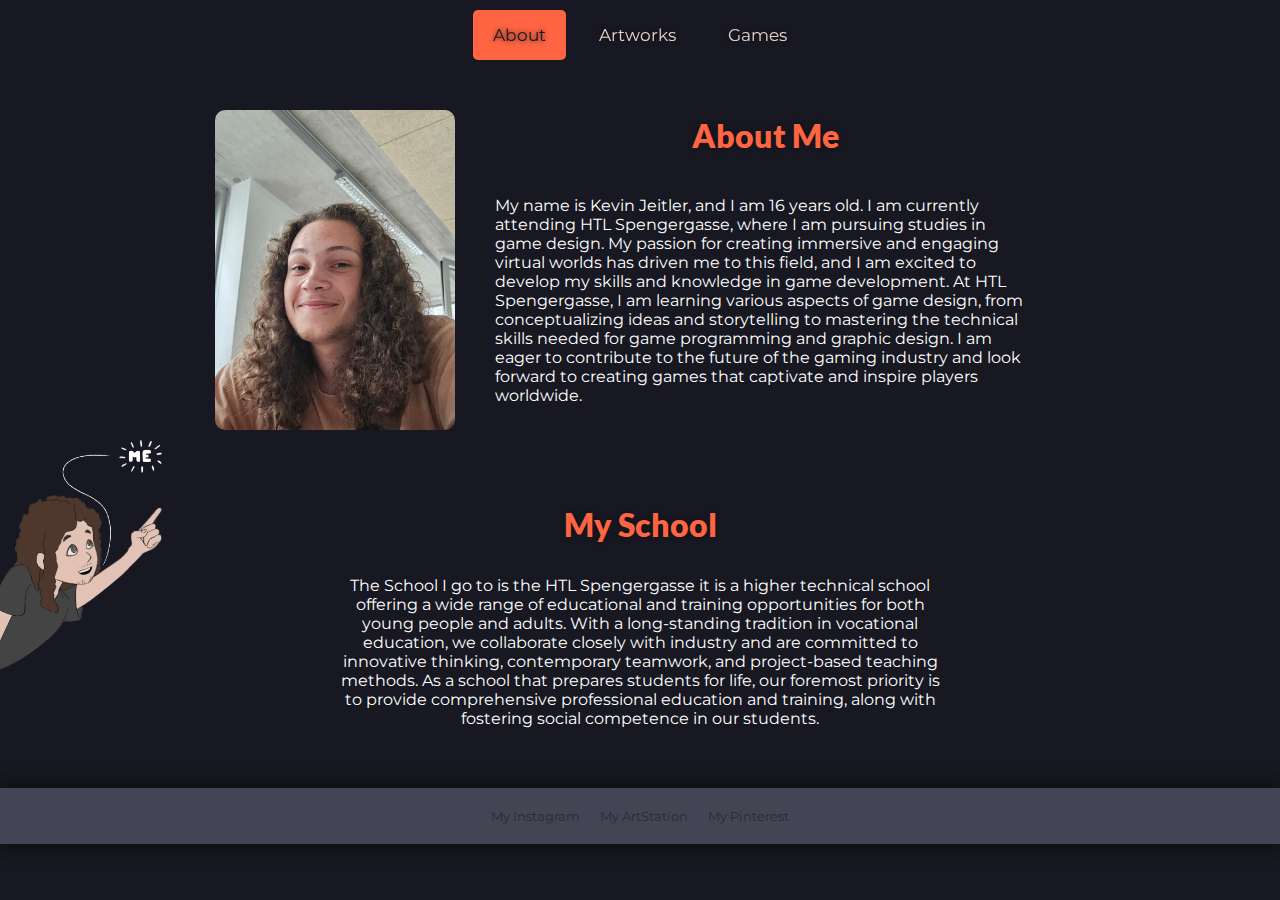
==== index.html @ bac5cb30 "New Image" ====
<!DOCTYPE html>
<html lang="en">
<head>
    <meta charset="UTF-8">
    <meta name="viewport" content="width=device-width, initial-scale=1.0">
    <title>Portfolio</title>
    <link rel="stylesheet" href="Style.css">
</head>
<body>
    <div class="tab-bar">
        <button class="tab-link" onclick="openTab(event, 'About')">About</button>
        <button class="tab-link" onclick="openTab(event, 'Artworks')">Artworks</button>
        <button class="tab-link" onclick="openTab(event, 'Games')">Games</button>
    </div>

    <div id="About" class="tab-content">

        <div class="Grid1">
            <img src="Foto.jpg" alt="Artwork 1">
            <div class="glow-text">
                <h1>About Me</h1>
                </div>
            <p>My name is Kevin Jeitler, and I am 16 years old. I am currently attending HTL Spengergasse, where I am pursuing studies in game design. My passion for creating immersive and engaging virtual worlds has driven me to this field, and I am excited to develop my skills and knowledge in game development. At HTL Spengergasse, I am learning various aspects of game design, from conceptualizing ideas and storytelling to mastering the technical skills needed for game programming and graphic design. I am eager to contribute to the future of the gaming industry and look forward to creating games that captivate and inspire players worldwide.</p>
        </div>
        
        <div class="chibi-Image-Left">
            <img src="Chibi1.png" alt="Artwork 1">
        </div>
        <br>
        <br>
        <br>
        <div class="Grid2">
            <div class="glow-text">
                <h1>My School</h1>
                </div>
            <p>The School I go to is the HTL Spengergasse it is a higher technical school offering a wide range of educational and training opportunities for both young people and adults. With a long-standing tradition in vocational education, we collaborate closely with industry and are committed to innovative thinking, contemporary teamwork, and project-based teaching methods. As a school that prepares students for life, our foremost priority is to provide comprehensive professional education and training, along with fostering social competence in our students.</p>
        </div>

    </div>

    <div id="Artworks" class="tab-content">
        <div class="glow-text">
        <h1>Artworks</h1>
        </div>
        <p>In here are all of my Artworks from over the years.</p>
        <div class="decorative-line"></div>
        <h1>Digital</h1>
        <div class="gallery">
            <img src="image1.png" alt="Artwork 1" class="gallery-item">
            <img src="image2.png" alt="Artwork 2" class="gallery-item">
            <img src="image3.png" alt="Artwork 1" class="gallery-item">
            <img src="image4.png" alt="Artwork 2" class="gallery-item">
            <img src="image5.png" alt="Artwork 1" class="gallery-item">
            <img src="image6.png" alt="Artwork 2" class="gallery-item">
            <img src="image7.png" alt="Artwork 1" class="gallery-item">
            <img src="image11.png" alt="Artwork 1" class="gallery-item">
        </div>
        <h1>Traditional</h1>
        <div class="gallery">
            <img src="image8.png" alt="Artwork 1" class="gallery-item">
            <img src="image9.png" alt="Artwork 2" class="gallery-item">
            <img src="image10.png" alt="Artwork 1" class="gallery-item">
        </div>
        <div class="decorative-line"></div>
    
        <div id="fullscreenModal" class="modal">
            <span class="close">&times;</span>
            <img class="modal-content" id="fullscreenImage">
            <a class="prev" onclick="changeImage(-1)">&#10094;</a>
            <a class="next" onclick="changeImage(1)">&#10095;</a>
        </div>
    
        <script src="script.js"></script>
    </div>

    <div id="Games" class="tab-content">
        <div class="glow-text">
        <h1>My Games</h1>
        </div>
        <p>These are all my Games from the last two years at my School</p>
        <div class="decorative-line"></div>

        <div class="download-module">
            <img src="game_Screen2.png" alt="Game Image" class="game-image">
            <div class="game-description">
                <h1>SkyIsland</h1>
                <p>Kill all the toads and free this land of the monsters that lurk in this world!</p>
                <a href="SkyIsland.zip" download class="download-button">Download Game</a>
            </div>
        </div>

        <br>
        <br>

        <div class="download-module">
            <img src="Gif1.gif" alt="Game Image" class="game-image">
            <div class="game-description">
                <h1>ToadSlayer</h1>
                <p>Explore this floating islands, go on adventures and overcome any challenges!</p>
                <a href="2324_2HMNG_Jeitler_ToadSlayer.zip" download class="download-button">Download Game</a>
            </div>
        </div>

        <div class="decorative-line"></div>
        <div id="fullscreenModal" class="modal">
            <span class="close">&times;</span>
            <img class="modal-content" id="fullscreenImage">
            <a class="prev" onclick="changeImage(-1)">&#10094;</a>
            <a class="next" onclick="changeImage(1)">&#10095;</a>
        </div>
    
        <script src="script.js"></script>
    </div>

    <footer class="footer">
        <div class="footer-content">
            <a href="https://www.instagram.com" target="_blank" class="footer-link">My Instagram</a>
            <a href="https://www.artstation.com/horst_lp" target="_blank" class="footer-link"> My ArtStation</a>
            <a href="https://www.pinterest.com" target="_blank" class="footer-link">My Pinterest</a>
        </div>
    </footer>

    <script>
        function openTab(evt, tabName) {
            var i, tabcontent, tablinks;
            tabcontent = document.getElementsByClassName("tab-content");
            for (i = 0; i < tabcontent.length; i++) {
                tabcontent[i].style.display = "none";
            }
            tablinks = document.getElementsByClassName("tab-link");
            for (i = 0; i < tablinks.length; i++) {
                tablinks[i].className = tablinks[i].className.replace(" active", "");
            }
            document.getElementById(tabName).style.display = "block";
            evt.currentTarget.className += " active";
        }

        // Set default tab
        document.getElementsByClassName("tab-link")[0].click();
    </script>
</body>
</html>
---- Style.css ----
/*#region Fonts*/
@font-face {
    font-family: 'Heavy';
    src: url('Lato-Black.ttf') format('truetype'),
}
@font-face {
    font-family: 'Normal';
    src: url('Montserrat-VariableFont_wght.ttf') format('truetype'),
}
/*#endregion */

/*#region Basic*/
body {
    background-color: #171821;
    color: white;
    margin: 0;
    padding: 0;
}

h1{
    text-align: center;
    font-family: 'Heavy';
    font-size: 700;
}

p {
    text-align: center;
    color: white;
    font-family: 'Normal';
    font-size: 18px; 
    word-wrap: break-word; 
    max-width: 600px; 
    margin: auto;
}

img { grid-area: img;}
header { grid-area: header;}
p { grid-area: p;}
/*#endregion */

/*#region Tab*/

.tab-bar {
    position: fixed;
    top: 0;
    width: 100%;
    height: 70px;
    overflow: hidden;
    display: flex;
    justify-content: center;
    z-index: 2;
}

.tab-link {
    font-family: 'Normal';
    margin-top: 10px;
    margin-bottom: 10px;
    margin-left: 0.5%;
    margin-right: 0.5%;
    background-color: inherit;
    padding: 15px 20px;
    color: #E5D0CC;
    border-radius: 5px;
    text-align: center;
    text-shadow: 0 0 5px #131313cb;
    text-align: center;
    text-decoration: none;
    font-size: 17px;
    border: none;
    cursor: pointer;
    transition: background-color 0.3s;
    transition: transform 0.3s;
    transition-timing-function: ease-in-out;
}

.tab-link:hover {
    background-color: #171821be;
    transform: translateY(10px);
    color: #ffffff;
    text-align: center;
    text-shadow: 0 0 5px #131313cb;
}

.tab-link.active {
    background-color: #FF6542;
    color: #171821;
    text-align: center;
    text-shadow: 0 0 5px #131313cb;
}

.tab-content {
    display: none;
    padding: 60px 20px;
    margin-top: 50px;
}

.gallery img {
    box-shadow: 0 0 5px #131313cb, 0 0 10px #131313cb, 0 0 20px #131313cb;
}
/*#endregion */

/*#region Gallery*/
.gallery {
    display: flex;
    flex-wrap: wrap;
    justify-content: center;
    align-items: center;
    gap: 15px;
    padding: 15px;
}

.gallery-item {
    border-radius: 15px;
    max-width: 100%;
    max-height: 350px;
    cursor: pointer;
    transition: transform 0.3s;
    transition-timing-function: ease-in-out;
}

.gallery-item:hover {
    transform: scale(1.15);
    z-index: 1;
    border: 3px solid #FF6542 ;
}

.modal {
    display: none;
    position: fixed;
    z-index: 2;
    top: 0;
    left: 0;
    width: 100%;
    height: 100%;
    overflow: auto;
    background-color: rgba(0,0,0,0.9);
}

.modal-content {
    display: block;
    margin: auto;
    position: relative;
    top: 50%;
    -ms-transform: translateY(-50%);
    transform: translateY(-50%);
    max-height: 100%;
    height: auto;
    max-width: 100%;
    width: auto;
}

.close {
    z-index: 5;
    position: absolute;
    height: 10px;
    width: auto;
    top: 10px;
    right: 15px;
    color: #797979;
    font-size: 40px;
    font-weight: bold;
    transition: 0.3s;
}

.close:hover,
.close:focus {
    color: #3f3f3f;
    text-decoration: none;
    cursor: pointer;
}

.prev,
.next {
    z-index: 5;
    background-color: rgba(0, 0, 0, 0.5);
    cursor: pointer;
    position: absolute;
    top: 50%;
    width: auto;
    border-radius: 50px;
    padding: 10px;
    margin-top: -50px;
    color: white;
    font-weight: bold;
    font-size: 20px;
    transition: 0.6s ease;
    user-select: none
}

.prev {
    left: 0;
}

.next {
    right: 0;
}

.prev:hover,
.next:hover {
    background-color: rgba(0, 0, 0, 0.8);
}
/*#endregion */

/*#region Footer*/
.footer {
    font-family: 'Normal';
    font-size: small;
    background-color: #444554;
    text-align: center;
    padding: 20px 0;
    position: relative;
    width: 100%;
    bottom: 0%;
    box-shadow: 0 0 5px #131313cb, 0 0 10px #131313cb, 0 0 20px #131313cb;
}

.footer-content {
    display: flex;
    justify-content: center;
    gap: 20px;
}

.footer-link {
    color: #282933;
    text-decoration: none;
    font-size: 1em;
    transition: color 0.3s;
}

.footer-link:hover {
    color: #ffffff;
    text-shadow: 0 0 5px #131313cb;
}
/*#endregion */

/*#region Deko*/
.glow-text {
    color: #FF6542;
    text-align: center;
    text-shadow: 0 0 5px #131313cb;
}

.decorative-line {
    width: 100%; /* Set the width of the line */
    height: 2px; /* Set the thickness of the line */
    background-color: #0c0d12; /* Set the color of the line */
    margin: 20px 0; /* Adjust margin to position the line */
}
/*#endregion */

/*#region Grid1*/
.Grid1{
    display: grid;

    @media all and (min-width: 100px) {
        grid-template-areas: "header" "img" "img" "img" "p" "p";
        grid-template-columns: 300px;
    }
    @media all and (min-width: 650px) {
        grid-template-areas: "img header" "img p" "img p";
        grid-template-columns: auto;
    }


    grid-template-rows: 50px 125px 125px;

    gap: 10px;

    align-items: center;
    justify-content: center;


}

.Grid1 img{
    border-radius: 10px;
    display: block;
    height: 100%;
    max-width: 100%;
    min-width: 240px;
    margin: auto;
}

.Grid1 header{
    display: block;
    background-color: #0c0d12;
    margin: auto;
}

.Grid1 p{
    text-align: left;
    width: 90%;
    font-size: medium;
    display: block;
}
/*#endregion*/

/*#region Grid2*/
.Grid2{
    display: grid;

    @media all and (min-width: 100px) {
        grid-template-areas: "header" "p" "p";
        grid-template-columns: 300px;
    }
    @media all and (min-width: 650px) {
        grid-template-areas: "header" "p" "p";
        grid-template-columns: 95%;
    }



    gap: 10px;

    align-items: center;
    justify-content: center;


}

.Grid2 header{
    display: block;
    background-color: #0c0d12;
    margin: auto;
}

.Grid2 p{
    text-align: center;
    width: 95%;
    font-size: medium;
    display: block;
}
/*#endregion*/

/*#region Chibi*/
.chibi-Image-Left img, .chibi-Image-Right img{
    display: none;
}

@media all and (min-width: 1250px) {
    .chibi-Image-Left{
        position: absolute;
        left: 0;
        height: 250px;
        justify-content: center;
        margin: 0;
    }
    
    .chibi-Image-Right{
        position: absolute;
        right: 0;
        height: 250px;
        justify-content: center;
        margin: 0;
    }
    
    .chibi-Image-Left img, .chibi-Image-Right img{
        height: 100%;
        display: block;
    }
}
/*#endregion */

/*#region GameDownload*/

.download-module {
    display: flex;
    background-color: #131313cb;
    border-radius: 10px;
    box-shadow: 0 4px 8px rgba(0, 0, 0, 0.1);
    overflow: hidden;
    max-width: 900px;
    margin: auto;
    text-align: left;
}

.game-image {
    width: 40%;
    height: auto;
    object-fit: cover;
}

.game-description {
    position: relative;
    padding: 20px;
    width: 60%;
    display: flex;
    flex-direction: column;
    justify-content: space-between;
}

.game-description h1 {
    margin: 0 0 10px;
}

.game-description p {
    color: #ffffff;
    margin-bottom: 20px;
    flex-grow: 1;
}

.button-container {
    display: flex;
}

.download-button {
    font-family: 'Normal';
    margin: auto;
    display: inline-block;
    max-width: 150px;
    padding: 10px 20px;
    background-color: #FF6542;
    color: #fff;
    text-decoration: none;
    border-radius: 5px;
    transition: background-color 0.3s ease;
}

.download-button:hover {
    background-color: #be391c;
}

/*#endregion */
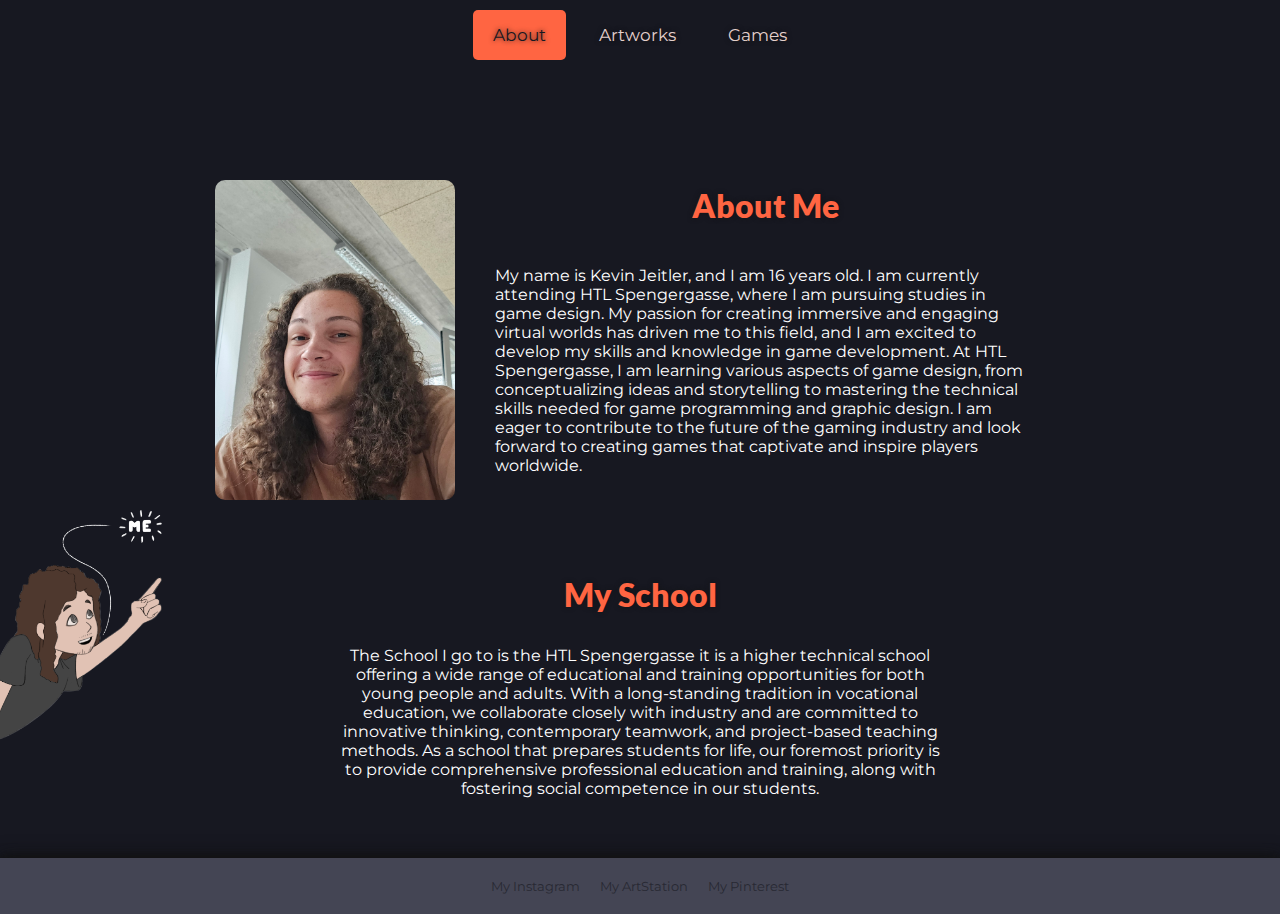
==== commit cf343f2d: "loading fix && tab fix" ====
--- a/index.html
+++ b/index.html
@@ -46,20 +46,21 @@
         <div class="decorative-line"></div>
         <h1>Digital</h1>
         <div class="gallery">
-            <img src="image1.png" alt="Artwork 1" class="gallery-item">
-            <img src="image2.png" alt="Artwork 2" class="gallery-item">
-            <img src="image3.png" alt="Artwork 1" class="gallery-item">
-            <img src="image4.png" alt="Artwork 2" class="gallery-item">
-            <img src="image5.png" alt="Artwork 1" class="gallery-item">
-            <img src="image6.png" alt="Artwork 2" class="gallery-item">
-            <img src="image7.png" alt="Artwork 1" class="gallery-item">
-            <img src="image11.png" alt="Artwork 1" class="gallery-item">
+            <img src="image1.png"   class="gallery-item">
+            <img src="image2.png"   class="gallery-item">
+            <img src="image3.png"   class="gallery-item">
+            <img src="image4.png"   class="gallery-item">
+            <img src="image5.png"   class="gallery-item">
+            <img src="image6.png"   class="gallery-item">
+            <img src="image7.png"   class="gallery-item">
+            <img src="image11.jpeg" class="gallery-item">
+            <img src="image12.jpeg" class="gallery-item">
         </div>
         <h1>Traditional</h1>
         <div class="gallery">
-            <img src="image8.png" alt="Artwork 1" class="gallery-item">
-            <img src="image9.png" alt="Artwork 2" class="gallery-item">
-            <img src="image10.png" alt="Artwork 1" class="gallery-item">
+            <img src="image8.png"   class="gallery-item">
+            <img src="image9.png"   class="gallery-item">
+            <img src="image10.png"  class="gallery-item">
         </div>
         <div class="decorative-line"></div>
     
--- a/Style.css
+++ b/Style.css
@@ -41,7 +41,7 @@
 /*#region Tab*/
 
 .tab-bar {
-    position: fixed;
+    position: relative;
     top: 0;
     width: 100%;
     height: 70px;
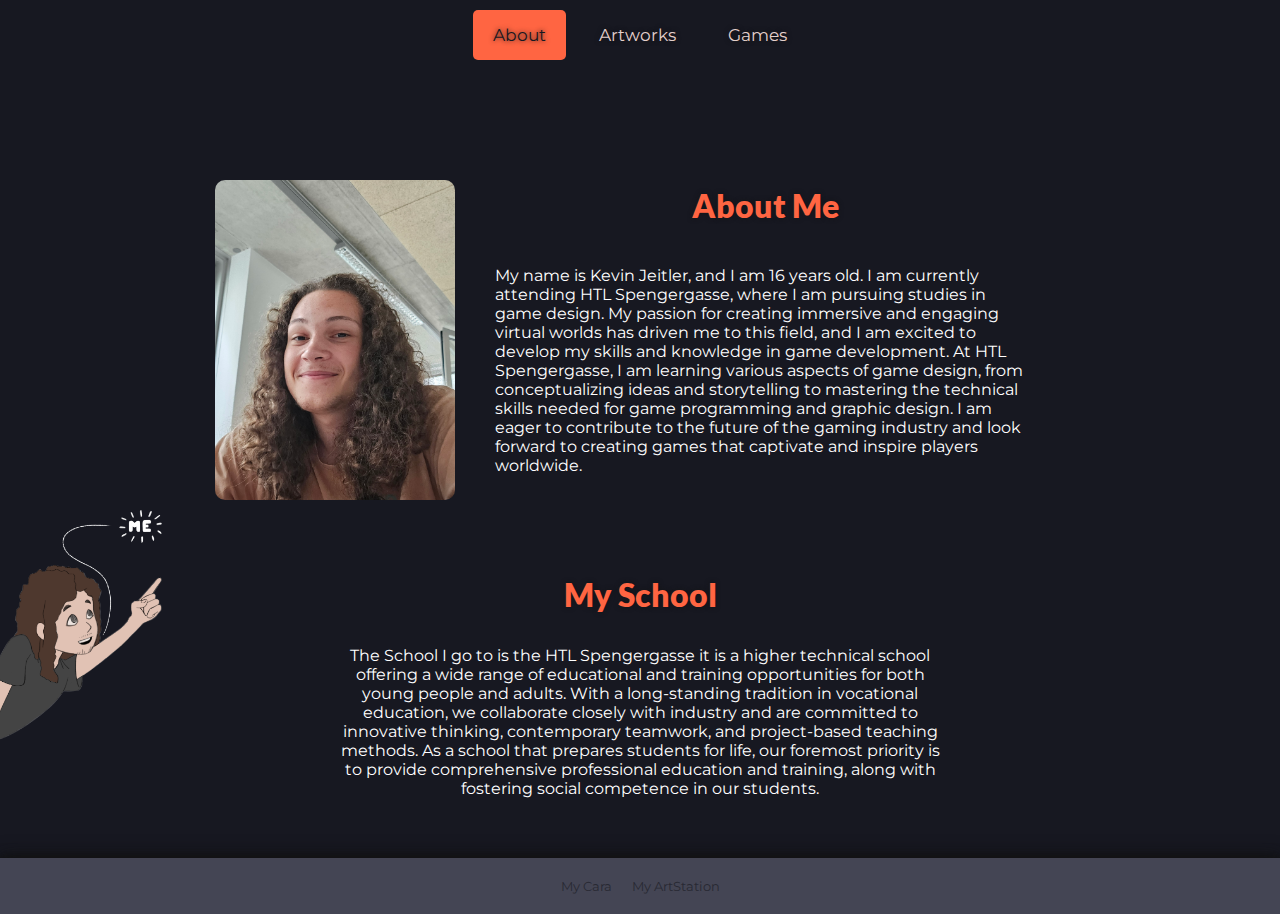
==== commit fe07b53f: "Cara" ====
--- a/index.html
+++ b/index.html
@@ -115,9 +115,8 @@
 
     <footer class="footer">
         <div class="footer-content">
-            <a href="https://www.instagram.com" target="_blank" class="footer-link">My Instagram</a>
+            <a href="https://cara.app/horstlp" target="_blank" class="footer-link">My Cara</a>
             <a href="https://www.artstation.com/horst_lp" target="_blank" class="footer-link"> My ArtStation</a>
-            <a href="https://www.pinterest.com" target="_blank" class="footer-link">My Pinterest</a>
         </div>
     </footer>
 
